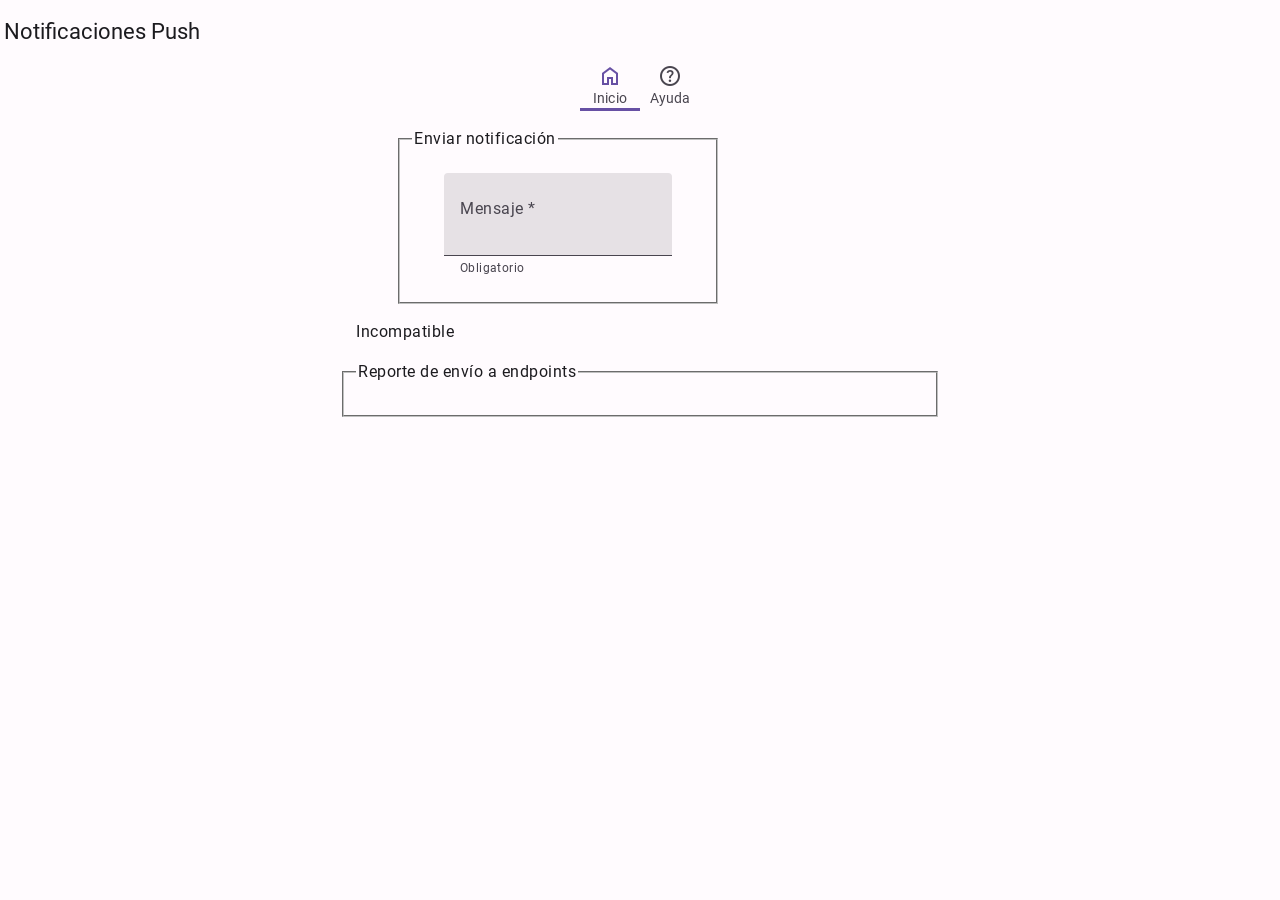
==== index.html @ f6d2e0f8 "first commit" ====
<!DOCTYPE html>
<html lang="es">

<head>
  <meta charset="UTF-8">
  <meta name="viewport" content="width=device-width, initial-scale=1.0">
  <title>Notificaciones Push</title>
  <meta name="theme-color" content="#fffbfe">
  <link rel="icon" sizes="32x32" href="favicon.ico">
  <link rel="manifest" href="site.webmanifest">
  <link rel="stylesheet" href="css/estilos.css">
  <script src="ungap/custom-elements.js"></script>
  <script type="module" src="js/configura.js"></script>
  <script type="module" src="lib/js/consumeJson.js"></script>
  <script type="module" src="lib/js/muestraObjeto.js"></script>
  <script type="module" src="lib/js/muestraError.js"></script>

  <!-- <link rel="stylesheet" href="css/transicion_pestanas.css">
  <link rel="expect" blocking="render" href="#navtabfixed"> -->
</head>

<body onload="preparaVista()">

  <md-top-app-bar>
    <h1>Notificaciones Push</h1>
  </md-top-app-bar>
  <nav-tab-fixed id="tab"></nav-tab-fixed>


  <main>

 <menu style="display: flex; list-style: none; flex-wrap: wrap; gap: 0.5rem;">
  <li>
   <button id="btnSuscribe" type="button" class="md-filled-button" hidden onclick="suscribe()">
    Suscríbete
   </button>
  </li>
  <li>
   <button id="btnCancela" type="button" class="md-outline-button" hidden onclick="cancela()">
    Cancela suscripción
   </button>
  </li>
  <li>
    <fieldset>
      <legend>Enviar notificación</legend>
      <p>
        <label class="md-filled-text-field">
          <textarea id="mensajeNotificacion" placeholder="Escribe tu mensaje aquí"></textarea>
         <span>Mensaje *</span>
         <small>Obligatorio</small>
        </label>
       </p>
      <button id="btnNotifica" type="button" class="md-filled-button" hidden onclick="notificaDesdeElServidor()">
          Notificar
      </button>
  </fieldset>

   
  </li>
  <!-- <li>
   <a href="srv/genera-llaves.php" target="_blank">Genera llaves</a>
  </li> -->
 </menu>

 <p>
  <output id="outEstado">
   <progress max="100">Cargando&hellip;</progress>
  </output>
 </p>

 <fieldset>
  <legend>Reporte de envío a endpoints</legend>

  <dl id="reporte"></dl>

 </fieldset>

 <script type="module">

  import { exportaAHtml } from "./lib/js/exportaAHtml.js"
  import {
   activaNotificacionesPush
  } from "./lib/js/activaNotificacionesPush.js"
  import { getSuscripcionPush } from "./lib/js/getSuscripcionPush.js"
  import { suscribeAPush } from "./lib/js/suscribeAPush.js"
  import { cancelaSuscripcionPush } from "./lib/js/cancelaSuscripcionPush.js"
  import { consumeJson } from "./lib/js/consumeJson.js"
  import { enviaJson } from "./lib/js/enviaJson.js"
  import { muestraError } from "./lib/js/muestraError.js"
  import { muestraObjeto } from "./lib/js/muestraObjeto.js"
  import { urlBase64ToUint8Array } from "./lib/js/urlBase64ToUint8Array.js"
  import {
   calculaDtoParaSuscripcion
  } from "./lib/js/calculaDtoParaSuscripcion.js"

  const applicationServerKey = urlBase64ToUint8Array("BAQRYD59Jm1cgbu_d4Y516rqt9upnWObDTC0G6ZBf9UdvL9-51g-v7apTF7gu_0x29rUt-wmgyCBYAJII8slqNY")
  /** @enum {string} */
  const Estado = {
   CALCULANDO: "Calculando…",
   SUSCRITO: "Suscrito",
   DESUSCRITO: "Sin suscripción",
   INCOMPATIBLE: "Incompatible"
  }

  async function preparaVista() {
   try {
    await activaNotificacionesPush("sw.js")
    const suscripcion = await getSuscripcionPush()
    if (suscripcion === null) {
     muestraEstado(Estado.DESUSCRITO)
    } else {
     // Modifica la suscripción en el servidor,
     const dto = calculaDtoParaSuscripcion(suscripcion)
     await enviaJson("srv/suscripcion-modifica.php", dto)
     muestraEstado(Estado.SUSCRITO)
    }
   } catch (error) {
    muestraEstado(Estado.INCOMPATIBLE)
    muestraError(error)
   }
  }
  exportaAHtml(preparaVista);

async function notificaDesdeElServidor() {
  try {
      reporte.innerHTML = `<progress max="100">Cargando&hellip;</progress>`;
      const mensaje = document.getElementById('mensajeNotificacion').value;
      const render = await consumeJson(`srv/notifica.php?mensaje=${mensaje}`);
      await muestraObjeto(document, render.body);
  } catch (error) {
      muestraError(error);
  }
}
exportaAHtml(notificaDesdeElServidor);

  async function suscribe() {
   try {
    muestraEstado(Estado.CALCULANDO)
    const suscripcion = await suscribeAPush(applicationServerKey)
    // Agrega la suscripción al servidor,
    const dto = calculaDtoParaSuscripcion(suscripcion)
    await enviaJson("srv/suscripcion-modifica.php", dto)
    muestraEstado(Estado.SUSCRITO)
   } catch (error) {
    muestraError(error)
   }
  }
  exportaAHtml(suscribe)

  async function cancela() {
   try {
    muestraEstado(Estado.CALCULANDO)
    const suscripcion = await cancelaSuscripcionPush()
    if (suscripcion !== null) {
     // Elimina la suscripción en el servidor,
     const dto = calculaDtoParaSuscripcion(suscripcion)
     await enviaJson("srv/suscripcion-elimina.php", dto)
     muestraEstado(Estado.DESUSCRITO)
    }
   } catch (error) {
    muestraError(error)
   }
  }
  exportaAHtml(cancela)

  /** @param {Estado} estado */
  function muestraEstado(estado) {
   outEstado.value = estado
   if (estado === Estado.INCOMPATIBLE || estado === Estado.CALCULANDO) {
    btnSuscribe.hidden = true
    btnCancela.hidden = true
    btnNotifica.hidden = true
   } else if (estado === Estado.SUSCRITO) {
    btnSuscribe.hidden = true
    btnCancela.hidden = false
    btnNotifica.hidden = false
   } else if (estado === Estado.DESUSCRITO) {
    btnSuscribe.hidden = false
    btnCancela.hidden = true
    btnNotifica.hidden = true
   }
  }

 </script>
</main>
</body>

</html>
---- css/estilos.css ----
/* Temas de Material Design 3  */
@import url(./tokens.css);
@import url(../lib/css/shape.css);
@import url(../lib/css/motion.css);
@import url(../lib/css/state.css);
@import url(../lib/css/elevation.css);
@import url(../lib/css/colors.module.css);
@import url(../lib/css/typography.css);
@import url(../lib/css/theme.light.css) (prefers-color-scheme: light);
@import url(../lib/css/theme.dark.css) (prefers-color-scheme: dark);
/* Fonts utilizados */
@import url(../lib/css/roboto.css);
@import url(../lib/css/material-symbols-outlined.css);
/* CSS de elementos utilizados */
@import url(../lib/css/md-ripple.css);
@import url(../lib/css/md-top-app-bar.css);
@import url(../lib/css/md-menu.css);
@import url(../lib/css/md-standard-icon-button.css);
@import url(../lib/css/md-fab-primary.css);
@import url(../lib/css/md-filled-button.css);
@import url(../lib/css/md-filled-text-field.css);
@import url(../lib/css/md-outline-button.css);
@import url(../lib/css/md-switch.css);
@import url(../lib/css/md-slider-field.css);
@import url(../lib/css/md-segmented-button.css);
@import url(../lib/css/md-list.css);
@import url(../lib/css/md-cards.css);
@import url(../lib/css/md-tab.css);
@import url(../lib/css/md-navigation-bar.css);

html {
  --tabWidth: 3.75rem;
  --anchoNav: 22.5rem;
}

main {
  max-width: 600px;
  margin-left: auto;
  margin-right: auto;
}

/* Quita un borde rojo que coloca Firefox. */
:-moz-ui-invalid {
  box-shadow: none;
}

body {
  margin: 0;
  display: none;
  font-family: var(--md-sys-typescale-body-large-font);
  font-weight: var(--md-sys-typescale-body-large-weight);
  font-size: var(--md-sys-typescale-body-large-size);
  font-style: var(--md-sys-typescale-body-large-font-style);
  letter-spacing: var(--md-sys-typescale-body-large-tracking);
  line-height: var(--md-sys-typescale-body-large-line-height);
  text-transform: var(--md-sys-typescale-body-large-text-transform);
  text-decoration: var(--md-sys-typescale-body-large-text-decoration);
  color: var(--md-sys-color-on-background);
  background-color: var(--md-sys-color-background);
}

body.fouc {
  display: block;
  opacity: 0;
  animation-name: fouc;
  animation-fill-mode: forwards;
  animation-duration: 1s;
}

html {
  --Font: -apple-system, BlinkMacSystemFont, roboto, sans-serif;
  font-size: 1rem;
  --colIntIos: white;
  --colIntIosOnBk: #2acc2a;
  --colIntIosOnBkFc: #1bbb1b;
  --colIntIosOffBk: #dbdbdb;
  --colIntIosOffBkFc: #BDBDBD;
  --md-sys-typescale-label-large-weight-prominent:
    var(--md-ref-typeface-weight-bold);
  --md-box_shadow_level4:
    0 var(--md-sys-elevation-level4) var(--md-sys-elevation-level4) var(--md-sys-color-shadow);
  --md-box_shadow_level3:
    0 var(--md-sys-elevation-level3) var(--md-sys-elevation-level3) var(--md-sys-color-shadow);
  --md-box_shadow_level2:
    0 var(--md-sys-elevation-level2) var(--md-sys-elevation-level2) var(--md-sys-color-shadow);
  --md-box_shadow_level1:
    0 var(--md-sys-elevation-level1) var(--md-sys-elevation-level1) var(--md-sys-color-shadow);
  --md-box_shadow_level0: none;
  --iconSize: 1.5rem;
  --avatarSize: 2.5rem;
  --imageSize: 3.5rem;
  --videoWidth: 7.125rem;
  --videoHeight: 4rem;
  --md-sys-state-focus-indicator-outer-offset: 0.125rem;
  --md-sys-state-focus-indicator-thickness: 0.1875rem;
  /* Pressed state layer opacity */
  --state-pressed-transparency-percentage: 84%;
  /* Focus state layer opacity */
  --state-focus-transparency-percentage: 88%;
  /* Hover state layer opacity */
  --state-hover-transparency-percentage: 92%;
  /* label - small */
  --md-sys-typescale-label-small-font-family-name: var(--Font);
  /* label - medium */
  --md-sys-typescale-label-medium-font-family-name: var(--Font);
  /* label - large */
  --md-sys-typescale-label-large-font-family-name: var(--Font);
  /* body - small */
  --md-sys-typescale-body-small-font-family-name: var(--Font);
  /* body - medium */
  --md-sys-typescale-body-medium-font-family-name: var(--Font);
  /* body - large */
  --md-sys-typescale-body-large-font-family-name: var(--Font);
  /* headline - small */
  --md-sys-typescale-headline-small-font-family-name: var(--Font);
  /* headline - medium */
  --md-sys-typescale-headline-medium-font-family-name: var(--Font);
  /* headline - large */
  --md-sys-typescale-headline-large-font-family-name: var(--Font);
  /* display - small */
  --md-sys-typescale-display-small-font-family-name: var(--Font);
  /* display - medium */
  --md-sys-typescale-display-medium-font-family-name: var(--Font);
  /* display - large */
  --md-sys-typescale-display-large-font-family-name: var(--Font);
  /* title - small */
  --md-sys-typescale-title-small-font-family-name: var(--Font);
  /* title - medium */
  --md-sys-typescale-title-medium-font-family-name: var(--Font);
  /* title - large */
  --md-sys-typescale-title-large-font-family-name: var(--Font);
}

p {
  margin: 1rem;
}

a {
  color: var(--md-sys-color-on-background);
}

@media (prefers-color-scheme: light) {
  html {
    --md-riple-color: #00000020;
    --md-sys-color-surface-container-low: var(--md-ref-palette-neutral95);
    --md-sys-color-surface-container-highest: var(--md-ref-palette-neutral90);
  }
}

@media (prefers-color-scheme: dark) {
  html {
    --md-riple-color: #ffffff40;
    --md-sys-color-surface-container-low: var(--md-ref-palette-neutral20);
    --md-sys-color-surface-container-highest: var(--md-ref-palette-neutral30);
  }
}

@keyframes fouc {
  from {
    opacity: 0
  }

  to {
    opacity: 1
  }
}


.container {
  background-color: white;
  padding: 20px;
  border-radius: 10px;
  box-shadow: 0 4px 8px rgba(0, 0, 0, 0.1);
  text-align: center;
}

h2 {
  margin-bottom: 20px;
  color: #333;
}

label {
  font-size: 18px;
  margin-right: 10px;
}

select {
  padding: 10px;
  border-radius: 8px;
  border: 1px solid #ccc;
  background-color: #f9f9f9;
  font-size: 16px;
  outline: none;
  cursor: pointer;
  transition: background-color 0.3s ease, border-color 0.3s ease;
}

select:hover {
  background-color: #e9e9e9;
  border-color: #888;
}

select:focus {
  background-color: #e2f7e2;
  border-color: #66bb66;
}


/* Estilos para pantallas grandes */
@media (min-width: 768px) {
  .nav-hamburguesa {
    display: none;
  }
  .nav-tabs {
    display: flex;
  }
}

/* Estilos para pantallas pequeñas */
@media (max-width: 767px) {
  .nav-hamburguesa {
    display: block;
  }
  .nav-tabs {
    display: none;
  }
}
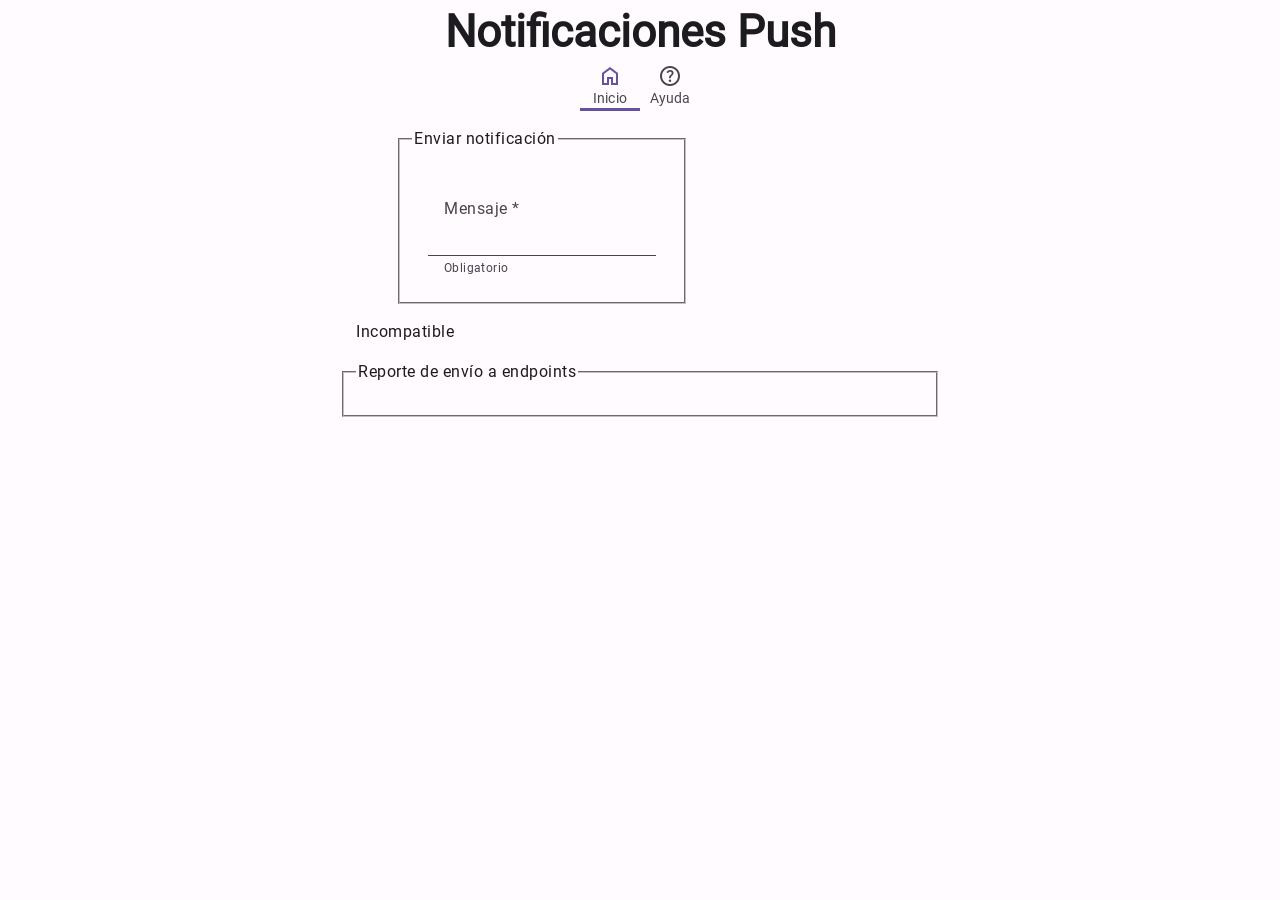
==== commit e6dd6131: "Version buena" ====
--- a/index.html
+++ b/index.html
@@ -4,7 +4,7 @@
 <head>
   <meta charset="UTF-8">
   <meta name="viewport" content="width=device-width, initial-scale=1.0">
-  <title>Notificaciones Push</title>
+  <title>Inicio - Notificaciones Push</title>
   <meta name="theme-color" content="#fffbfe">
   <link rel="icon" sizes="32x32" href="favicon.ico">
   <link rel="manifest" href="site.webmanifest">
@@ -14,6 +14,7 @@
   <script type="module" src="lib/js/consumeJson.js"></script>
   <script type="module" src="lib/js/muestraObjeto.js"></script>
   <script type="module" src="lib/js/muestraError.js"></script>
+  <link rel="stylesheet" href="css/transicion_pestanas.css">
 
   <!-- <link rel="stylesheet" href="css/transicion_pestanas.css">
   <link rel="expect" blocking="render" href="#navtabfixed"> -->
@@ -22,7 +23,8 @@
 <body onload="preparaVista()">
 
   <md-top-app-bar>
-    <h1>Notificaciones Push</h1>
+    <center><h1>Notificaciones Push</h1></center>
+    
   </md-top-app-bar>
   <nav-tab-fixed id="tab"></nav-tab-fixed>
 
--- a/css/estilos.css
+++ b/css/estilos.css
@@ -1,13 +1,11 @@
-/* Temas de Material Design 3  */
-@import url(./tokens.css);
-@import url(../lib/css/shape.css);
-@import url(../lib/css/motion.css);
-@import url(../lib/css/state.css);
-@import url(../lib/css/elevation.css);
-@import url(../lib/css/colors.module.css);
-@import url(../lib/css/typography.css);
-@import url(../lib/css/theme.light.css) (prefers-color-scheme: light);
-@import url(../lib/css/theme.dark.css) (prefers-color-scheme: dark);
+/* Selecciona el tema claro para Material Design 3. Puedes elegir
+ * light.css, light-mc.css o light-hc.css */
+@import url(light.css) screen and (prefers-color-scheme: light);
+/* Selecciona el tema oscuro para Material Design 3. Puedes elegir
+ * dark.css, dark-mc.css o dark-hc.css */
+@import url(dark.css) screen and (prefers-color-scheme: dark);
+/* Definiciones para Material Design 3  */
+@import url(../material-tokens/css/baseline.css);
 /* Fonts utilizados */
 @import url(../lib/css/roboto.css);
 @import url(../lib/css/material-symbols-outlined.css);
@@ -29,199 +27,140 @@
 @import url(../lib/css/md-navigation-bar.css);
 
 html {
-  --tabWidth: 3.75rem;
-  --anchoNav: 22.5rem;
+ /* Indica los temas del sistema operativo que son soportados. */
+ color-scheme: light dark;
+ --tabWidth: 3.75rem;
+ --anchoNav: 22.5rem;
 }
 
 main {
-  max-width: 600px;
-  margin-left: auto;
-  margin-right: auto;
+ max-width: 600px;
+ margin-left: auto;
+ margin-right: auto;
 }
 
 /* Quita un borde rojo que coloca Firefox. */
 :-moz-ui-invalid {
-  box-shadow: none;
+ box-shadow: none;
 }
 
 body {
-  margin: 0;
-  display: none;
-  font-family: var(--md-sys-typescale-body-large-font);
-  font-weight: var(--md-sys-typescale-body-large-weight);
-  font-size: var(--md-sys-typescale-body-large-size);
-  font-style: var(--md-sys-typescale-body-large-font-style);
-  letter-spacing: var(--md-sys-typescale-body-large-tracking);
-  line-height: var(--md-sys-typescale-body-large-line-height);
-  text-transform: var(--md-sys-typescale-body-large-text-transform);
-  text-decoration: var(--md-sys-typescale-body-large-text-decoration);
-  color: var(--md-sys-color-on-background);
-  background-color: var(--md-sys-color-background);
+ margin: 0;
+ font-family: var(--md-sys-typescale-body-large-font);
+ font-weight: var(--md-sys-typescale-body-large-weight);
+ font-size: var(--md-sys-typescale-body-large-size);
+ font-style: var(--md-sys-typescale-body-large-font-style);
+ letter-spacing: var(--md-sys-typescale-body-large-tracking);
+ line-height: var(--md-sys-typescale-body-large-line-height);
+ text-transform: var(--md-sys-typescale-body-large-text-transform);
+ text-decoration: var(--md-sys-typescale-body-large-text-decoration);
+ color: var(--md-sys-color-on-background);
+ background-color: var(--md-sys-color-background);
+ /* Las siguientes líneas Evita los cambios de apariencia al cargar estilos y
+ + custom elements, que son conocidos como Flash Of Unstyled Content (fouc). */
+ opacity: 0;
+ animation-name: fouc;
+ animation-fill-mode: forwards;
+ animation-duration: 1.5s;
 }
 
-body.fouc {
-  display: block;
-  opacity: 0;
-  animation-name: fouc;
-  animation-fill-mode: forwards;
-  animation-duration: 1s;
+@keyframes fouc {
+ to {
+  opacity: 1;
+ }
 }
 
 html {
-  --Font: -apple-system, BlinkMacSystemFont, roboto, sans-serif;
-  font-size: 1rem;
-  --colIntIos: white;
-  --colIntIosOnBk: #2acc2a;
-  --colIntIosOnBkFc: #1bbb1b;
-  --colIntIosOffBk: #dbdbdb;
-  --colIntIosOffBkFc: #BDBDBD;
-  --md-sys-typescale-label-large-weight-prominent:
-    var(--md-ref-typeface-weight-bold);
-  --md-box_shadow_level4:
-    0 var(--md-sys-elevation-level4) var(--md-sys-elevation-level4) var(--md-sys-color-shadow);
-  --md-box_shadow_level3:
-    0 var(--md-sys-elevation-level3) var(--md-sys-elevation-level3) var(--md-sys-color-shadow);
-  --md-box_shadow_level2:
-    0 var(--md-sys-elevation-level2) var(--md-sys-elevation-level2) var(--md-sys-color-shadow);
-  --md-box_shadow_level1:
-    0 var(--md-sys-elevation-level1) var(--md-sys-elevation-level1) var(--md-sys-color-shadow);
-  --md-box_shadow_level0: none;
-  --iconSize: 1.5rem;
-  --avatarSize: 2.5rem;
-  --imageSize: 3.5rem;
-  --videoWidth: 7.125rem;
-  --videoHeight: 4rem;
-  --md-sys-state-focus-indicator-outer-offset: 0.125rem;
-  --md-sys-state-focus-indicator-thickness: 0.1875rem;
-  /* Pressed state layer opacity */
-  --state-pressed-transparency-percentage: 84%;
-  /* Focus state layer opacity */
-  --state-focus-transparency-percentage: 88%;
-  /* Hover state layer opacity */
-  --state-hover-transparency-percentage: 92%;
-  /* label - small */
-  --md-sys-typescale-label-small-font-family-name: var(--Font);
-  /* label - medium */
-  --md-sys-typescale-label-medium-font-family-name: var(--Font);
-  /* label - large */
-  --md-sys-typescale-label-large-font-family-name: var(--Font);
-  /* body - small */
-  --md-sys-typescale-body-small-font-family-name: var(--Font);
-  /* body - medium */
-  --md-sys-typescale-body-medium-font-family-name: var(--Font);
-  /* body - large */
-  --md-sys-typescale-body-large-font-family-name: var(--Font);
-  /* headline - small */
-  --md-sys-typescale-headline-small-font-family-name: var(--Font);
-  /* headline - medium */
-  --md-sys-typescale-headline-medium-font-family-name: var(--Font);
-  /* headline - large */
-  --md-sys-typescale-headline-large-font-family-name: var(--Font);
-  /* display - small */
-  --md-sys-typescale-display-small-font-family-name: var(--Font);
-  /* display - medium */
-  --md-sys-typescale-display-medium-font-family-name: var(--Font);
-  /* display - large */
-  --md-sys-typescale-display-large-font-family-name: var(--Font);
-  /* title - small */
-  --md-sys-typescale-title-small-font-family-name: var(--Font);
-  /* title - medium */
-  --md-sys-typescale-title-medium-font-family-name: var(--Font);
-  /* title - large */
-  --md-sys-typescale-title-large-font-family-name: var(--Font);
+ --Font: -apple-system, BlinkMacSystemFont, roboto, sans-serif;
+ --colIntIos: white;
+ --colIntIosOnBk: #2acc2a;
+ --colIntIosOnBkFc: #1bbb1b;
+ --colIntIosOffBk: #dbdbdb;
+ --colIntIosOffBkFc: #BDBDBD;
+ /* Plain typeface */
+ --md-ref-typeface-plain: var(--Font);
+ /* Brand typeface */
+ --md-ref-typeface-brand: var(--Font);
+ --md-sys-typescale-label-large-weight-prominent:
+  var(--md-ref-typeface-weight-bold);
+ --md-box_shadow_level4:
+  0 var(--md-sys-elevation-level4) var(--md-sys-elevation-level4) var(--md-sys-color-shadow);
+ --md-box_shadow_level3:
+  0 var(--md-sys-elevation-level3) var(--md-sys-elevation-level3) var(--md-sys-color-shadow);
+ --md-box_shadow_level2:
+  0 var(--md-sys-elevation-level2) var(--md-sys-elevation-level2) var(--md-sys-color-shadow);
+ --md-box_shadow_level1:
+  0 var(--md-sys-elevation-level1) var(--md-sys-elevation-level1) var(--md-sys-color-shadow);
+ --md-box_shadow_level0: none;
+ --iconSize: 1.5rem;
+ --avatarSize: 2.5rem;
+ --imageSize: 3.5rem;
+ --videoWidth: 7.125rem;
+ --videoHeight: 4rem;
+ --scroll-headline-duracion: 2s;
+ --md-sys-state-focus-indicator-outer-offset: 0.125rem;
+ --md-sys-state-focus-indicator-thickness: 0.1875rem;
+ /* Pressed state layer opacity */
+ --state-pressed-transparency-percentage: 84%;
+ /* Focus state layer opacity */
+ --state-focus-transparency-percentage: 88%;
+ /* Hover state layer opacity */
+ --state-hover-transparency-percentage: 92%;
 }
 
 p {
-  margin: 1rem;
+ margin: 1rem;
 }
 
 a {
-  color: var(--md-sys-color-on-background);
+ color: var(--md-sys-color-on-background);
 }
 
+.boton-flotante {
+    position: fixed;
+    bottom: 1rem; /* Distancia desde la parte inferior */
+    right: 1rem; /* Distancia desde la parte derecha */
+    z-index: 1000; /* Asegura que el botón esté sobre otros elementos */
+}
+
+.boton-flotante .mdl-button {
+    box-shadow: 0 4px 6px rgba(0, 0, 0, 0.2); /* Sombra opcional para destacarlo */
+}
+
+
 @media (prefers-color-scheme: light) {
-  html {
-    --md-riple-color: #00000020;
-    --md-sys-color-surface-container-low: var(--md-ref-palette-neutral95);
-    --md-sys-color-surface-container-highest: var(--md-ref-palette-neutral90);
-  }
+ html {
+  --md-riple-color: #00000020;
+ }
 }
 
 @media (prefers-color-scheme: dark) {
-  html {
-    --md-riple-color: #ffffff40;
-    --md-sys-color-surface-container-low: var(--md-ref-palette-neutral20);
-    --md-sys-color-surface-container-highest: var(--md-ref-palette-neutral30);
-  }
+ html {
+  --md-riple-color: #ffffff40;
+ }
 }
 
-@keyframes fouc {
-  from {
-    opacity: 0
-  }
-
-  to {
-    opacity: 1
-  }
+@keyframes salePorLaIzquierda {
+ to {
+  translate: -100vw 0;
+ }
 }
 
-
-.container {
-  background-color: white;
-  padding: 20px;
-  border-radius: 10px;
-  box-shadow: 0 4px 8px rgba(0, 0, 0, 0.1);
-  text-align: center;
+@keyframes entraPorLaDerecha {
+ from {
+  translate: 100vw 0;
+ }
 }
 
-h2 {
-  margin-bottom: 20px;
-  color: #333;
+@keyframes aparece {
+ from {
+  opacity: 0;
+ }
 }
 
-label {
-  font-size: 18px;
-  margin-right: 10px;
-}
-
-select {
-  padding: 10px;
-  border-radius: 8px;
-  border: 1px solid #ccc;
-  background-color: #f9f9f9;
-  font-size: 16px;
-  outline: none;
-  cursor: pointer;
-  transition: background-color 0.3s ease, border-color 0.3s ease;
-}
-
-select:hover {
-  background-color: #e9e9e9;
-  border-color: #888;
-}
-
-select:focus {
-  background-color: #e2f7e2;
-  border-color: #66bb66;
-}
-
-
-/* Estilos para pantallas grandes */
-@media (min-width: 768px) {
-  .nav-hamburguesa {
-    display: none;
-  }
-  .nav-tabs {
-    display: flex;
-  }
-}
-
-/* Estilos para pantallas pequeñas */
-@media (max-width: 767px) {
-  .nav-hamburguesa {
-    display: block;
-  }
-  .nav-tabs {
-    display: none;
-  }
-}
+@keyframes desvanece {
+ to {
+  opacity: 0;
+ }
+ 
+}
--- a/css/transicion_pestanas.css
+++ b/css/transicion_pestanas.css
@@ -0,0 +1,36 @@
+@view-transition {
+ navigation: auto;
+}
+
+#headline {
+ view-transition-name: encabezado;
+}
+
+main {
+ view-transition-name: contenido;
+}
+
+::view-transition-group(encabezado) {
+ animation-duration: var(--md-sys-motion-duration-1000);
+}
+
+::view-transition-group(contenido) {
+ animation-duration: var(--md-sys-motion-duration-1000);
+}
+
+html::view-transition-old(encabezado) {
+ animation-name: salePorLaIzquierda;
+}
+
+html::view-transition-new(encabezado) {
+ animation-name: entraPorLaDerecha;
+}
+
+html::view-transition-old(contenido) {
+ animation-name: salePorLaIzquierda;
+}
+
+html::view-transition-new(contenido) {
+ animation-duration: var(--md-sys-motion-duration-700);
+ animation-name: entraPorLaDerecha;
+}
--- a/css/transicion_pestanas.css
+++ b/css/transicion_pestanas.css
@@ -0,0 +1,36 @@
+@view-transition {
+ navigation: auto;
+}
+
+#headline {
+ view-transition-name: encabezado;
+}
+
+main {
+ view-transition-name: contenido;
+}
+
+::view-transition-group(encabezado) {
+ animation-duration: var(--md-sys-motion-duration-1000);
+}
+
+::view-transition-group(contenido) {
+ animation-duration: var(--md-sys-motion-duration-1000);
+}
+
+html::view-transition-old(encabezado) {
+ animation-name: salePorLaIzquierda;
+}
+
+html::view-transition-new(encabezado) {
+ animation-name: entraPorLaDerecha;
+}
+
+html::view-transition-old(contenido) {
+ animation-name: salePorLaIzquierda;
+}
+
+html::view-transition-new(contenido) {
+ animation-duration: var(--md-sys-motion-duration-700);
+ animation-name: entraPorLaDerecha;
+}
